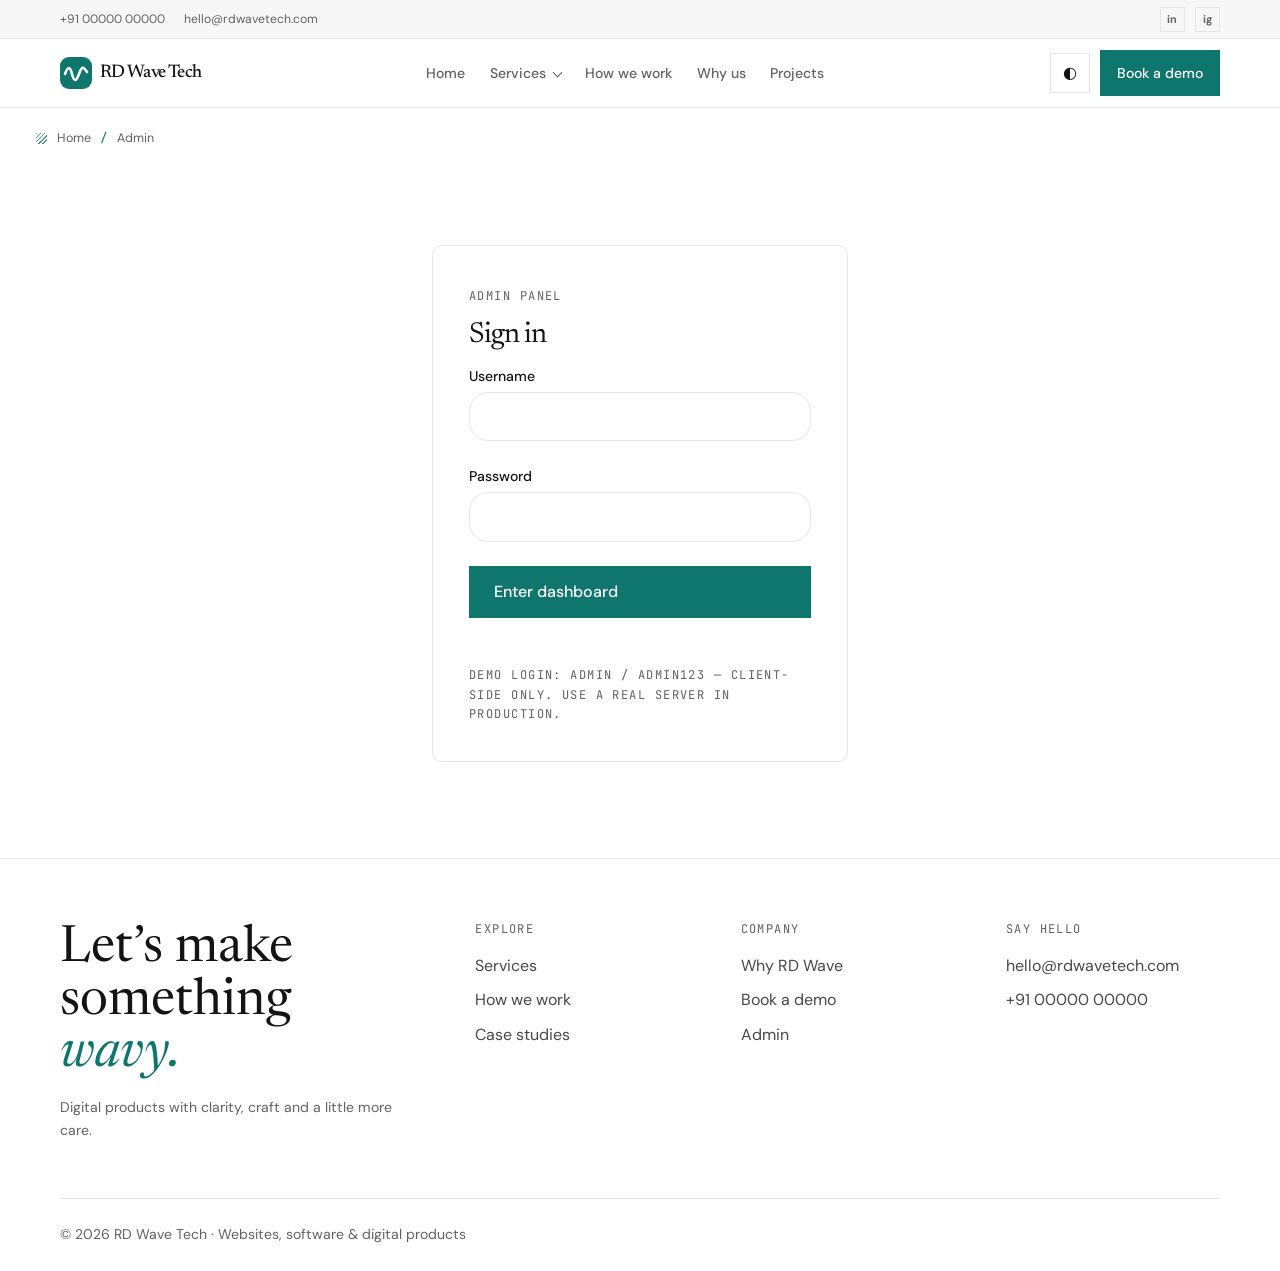
==== admin.html @ 65fa7e0a "First Pushing all my code to GITHUB" ====
<!DOCTYPE html>
<html lang="en">
<head>
<meta charset="utf-8"><meta name="viewport" content="width=device-width, initial-scale=1, viewport-fit=cover">
<meta name="description" content="RD Wave Tech administration demo.">
<title>Admin — RD Wave Tech</title>
<link rel="preconnect" href="https://fonts.googleapis.com"><link rel="preconnect" href="https://fonts.gstatic.com" crossorigin>
<link href="https://fonts.googleapis.com/css2?family=Newsreader:ital,opsz,wght@0,6..72,400;0,6..72,500;1,6..72,400;1,6..72,500&family=DM+Sans:wght@400;500;700&family=JetBrains+Mono:wght@400;500&family=Caveat:wght@500;700&display=swap" rel="stylesheet">
<link rel="stylesheet" href="site.css"><script src="theme.js"></script><script src="app.js" defer></script>
</head>
<body data-page="admin"><main id="main"></main></body>
</html>
---- site.css ----
@charset "UTF-8";
:root{
 --bg:#fff;--bg-2:#f7f7f7;--surface:#fff;--ink:#141414;--muted:#626262;--line:#e5e5e5;--shadow-c:#00000016;--glow:#0f766e30;
 --brand:#0f766e;--brand-strong:#0b5f59;--on-brand:#fff;--kraft:#d4e8e5;--manilla:#f5f5f5;--olive:#0f766e;--sky:#14877f;--fig:#29988f;
 --dark:#000;--on-dark:#fff;--on-light:#141414;--muted-dark:#aaa;--line-dark:#333;
 --menu-bg:#fff;--menu-ink:#171717;--menu-muted:#666;--menu-line:#dedede;--menu-hover:#f2f2f2;--faq-bg:#fff;
 --f-head:'Newsreader',serif;--f-body:'DM Sans',sans-serif;--f-mono:'JetBrains Mono',monospace;--f-hand:'Caveat',cursive;
 --fs-xs:.75rem;--fs-sm:.88rem;--fs-md:1rem;--fs-lg:1.15rem;--fs-xl:clamp(1.35rem,2.5vw,1.8rem);--fs-2xl:clamp(1.9rem,4vw,3.2rem);--fs-hero:clamp(2.45rem,5.5vw,4.65rem);--fs-num:clamp(2.4rem,5vw,4.2rem);
 --fw-reg:400;--fw-med:500;--fw-bold:700;--lh-tight:1.02;--lh-snug:1.12;--lh-body:1.65;--ls-tight:-.035em;--ls-wide:.12em;
 --s1:.25rem;--s2:.5rem;--s3:.75rem;--s4:1rem;--s5:1.5rem;--s6:2.25rem;--s7:3.5rem;--s8:6rem;--s9:9rem;
 --r-sm:.7rem;--r-md:1.2rem;--r-lg:2rem;--r-xl:2.75rem;--r-pill:999px;--bw:1px;--bw-thick:2px;
 --wrap:76rem;--nav-h:4.5rem;--drawer-w:min(86vw,22rem);--col-main:minmax(0,1.7fr);--col-side:minmax(0,1fr);--col-aside:16rem;
 --shadow:0 1.8rem 3.5rem -1.4rem var(--shadow-c);--blur:1rem;
 --ease:cubic-bezier(.16,1,.3,1);--ease-io:cubic-bezier(.76,0,.24,1);
 --t-fast:200ms;--t-med:500ms;--t-slow:1000ms;--t-page-ms:800;--t-page:calc(var(--t-page-ms)*1ms);--stagger:70ms;--dist:2.2rem;
 --z-nav:50;--z-scrim:60;--z-drawer:70;--z-modal:80;--z-veil:100;--z-bg:-1}
:root[data-theme="dark"]{--bg:#000;--bg-2:#0d0d0d;--surface:#111;--ink:#f6f6f6;--muted:#aaa;--line:#303030;--shadow-c:#000000a0;--glow:#0f766e40;--manilla:#111;--dark:#000;--on-dark:#f6f6f6;--on-light:#f6f6f6;--muted-dark:#aaa;--line-dark:#333;--menu-bg:#191919;--menu-ink:#f6f6f6;--menu-muted:#aaa;--menu-line:#393939;--menu-hover:#2b2b2b;--faq-bg:#242424}
*{box-sizing:border-box;margin:0;padding:0}
html{scroll-behavior:smooth;scroll-padding-top:var(--nav-h)}
:root{padding-top:env(safe-area-inset-top,0px);padding-bottom:env(safe-area-inset-bottom,0px)}
body{background:var(--bg);color:var(--ink);font:var(--fw-reg) var(--fs-md)/var(--lh-body) var(--f-body);overflow-x:hidden;transition:background var(--t-med),color var(--t-med)}
a{color:inherit;text-decoration:none}button,input,select,textarea{font:inherit;color:inherit}
h1,h2,h3,h4{font-family:var(--f-head);font-weight:var(--fw-reg);line-height:var(--lh-snug);letter-spacing:var(--ls-tight)}
em{font-style:italic;color:var(--brand)}
.mono{font-family:var(--f-mono);font-size:var(--fs-xs);letter-spacing:var(--ls-wide);text-transform:uppercase;color:var(--muted)}
.hand{font-family:var(--f-hand);font-size:var(--fs-lg);color:var(--brand);font-weight:var(--fw-bold)}
.wrap{max-width:var(--wrap);margin:0 auto;padding:0 var(--s5)}
.sec{padding:clamp(2.75rem,4.2vw,3.75rem) 0}
.bgfx{position:fixed;inset:0;z-index:var(--z-bg);background:none;pointer-events:none}
/* nav */
nav{position:fixed;top:0;left:0;right:0;z-index:var(--z-nav);padding-top:env(safe-area-inset-top,0px);background:var(--bg);border-bottom:var(--bw) solid var(--line)}
nav .wrap{height:var(--nav-h);display:flex;align-items:center;gap:var(--s4)}
.logo{display:flex;align-items:center;gap:var(--s2);font-family:var(--f-head);font-size:var(--fs-lg);letter-spacing:var(--ls-tight);font-weight:var(--fw-med)}
.logo svg{width:2rem;height:2rem;transition:transform var(--t-slow) var(--ease)}.logo:hover svg{transform:rotate(180deg)}
.links{display:flex;gap:var(--s1);margin:0 auto}
.links a{padding:var(--s2) var(--s3);border-radius:var(--r-pill);font-size:var(--fs-sm);font-weight:var(--fw-med);color:var(--muted);transition:all var(--t-fast)}
.links a:hover,.links a.on{color:var(--ink);background:transparent;font-weight:var(--fw-bold)}
.nav-services{position:relative}
.nav-services>button{display:flex;align-items:center;gap:.45rem;padding:var(--s2) var(--s3);border:0;border-radius:var(--r-pill);background:transparent;color:var(--muted);font-size:var(--fs-sm);font-weight:var(--fw-med);cursor:pointer;transition:all var(--t-fast)}
.nav-services>button:hover,.nav-services>button[aria-expanded="true"],.nav-services>button.on{color:var(--ink);background:transparent;font-weight:var(--fw-bold)}
.nav-chevron{width:.42rem;height:.42rem;border-right:1px solid currentColor;border-bottom:1px solid currentColor;transform:rotate(45deg) translateY(-.1rem);transition:transform var(--t-fast)}
.nav-services>button[aria-expanded="true"] .nav-chevron{transform:rotate(225deg) translate(-.1rem,-.1rem)}
#services-menu{position:absolute;top:calc(var(--nav-h) + env(safe-area-inset-top,0px) + .55rem);right:max(calc((100vw - var(--wrap))/2),1rem);width:min(58rem,calc(100vw - 2rem));padding:var(--s5);display:grid;grid-template-columns:minmax(12rem,.82fr) minmax(0,2fr);gap:var(--s5);border:1px solid var(--menu-line);border-radius:1rem;background:var(--menu-bg);color:var(--menu-ink);box-shadow:0 1.8rem 4rem #0002;opacity:0;visibility:hidden;transform:translateY(.6rem);transition:opacity var(--t-fast),transform var(--t-fast),visibility var(--t-fast)}
#services-menu.open{opacity:1;visibility:visible;transform:none}
.service-menu-groups{display:grid;align-content:start;gap:.2rem;padding-right:var(--s4);border-right:1px solid var(--menu-line)}
.service-menu-groups button{display:flex;justify-content:space-between;align-items:center;gap:var(--s2);padding:.68rem .75rem;border:0;border-radius:.45rem;background:transparent;color:var(--menu-muted);text-align:left;font-size:var(--fs-sm);cursor:pointer;transition:color var(--t-fast),font-weight var(--t-fast)}
.service-menu-groups button:hover,.service-menu-groups button.active{background:transparent;color:var(--menu-ink);font-weight:var(--fw-bold)}
.service-menu-groups button span:last-child{color:var(--brand)}
.service-menu-detail{display:flex;flex-direction:column;min-width:0}
.service-menu-heading{display:flex;justify-content:space-between;align-items:start;gap:var(--s4);padding:0 0 var(--s4);border-bottom:1px solid var(--menu-line)}
.service-menu-heading span{display:block;color:var(--menu-muted);font-family:var(--f-mono);font-size:.68rem;letter-spacing:.1em;text-transform:uppercase}
.service-menu-heading h3{margin-top:.25rem;color:var(--menu-ink);font-size:var(--fs-xl)}
.service-menu-heading p{max-width:22rem;color:var(--menu-muted);font-size:var(--fs-sm)}
.service-menu-items{display:grid;grid-template-columns:repeat(2,minmax(0,1fr));gap:.15rem var(--s4);padding:var(--s3) 0}
.service-menu-items a{padding:.52rem .75rem;border-radius:0;color:var(--menu-ink);font-size:var(--fs-sm);line-height:1.35;transition:color var(--t-fast),font-weight var(--t-fast)}
.service-menu-items a:nth-child(odd){border-right:1px solid var(--menu-line)}
.service-menu-items a:hover,.service-menu-items a.active{background:transparent;color:var(--brand);font-weight:var(--fw-bold)}
.service-menu-footer{display:flex;justify-content:space-between;align-items:center;gap:var(--s4);margin-top:auto;padding-top:var(--s3);border-top:1px solid var(--menu-line)}
.service-menu-footer a{color:var(--menu-ink);font-size:var(--fs-sm);text-decoration:underline;text-underline-offset:.2rem}
.service-menu-footer span{color:var(--menu-muted);font-size:var(--fs-xs)}
.acts{display:flex;gap:var(--s2);align-items:center}
.ib{width:2.6rem;height:2.6rem;border-radius:50%;border:var(--bw) solid var(--line);background:var(--surface);cursor:pointer;display:grid;place-items:center;transition:transform var(--t-med) var(--ease)}
.ib:hover{transform:rotate(20deg) scale(1.08)}.burger{display:none}
.btn{display:inline-flex;align-items:center;gap:var(--s2);padding:var(--s3) var(--s5);border-radius:var(--r-pill);border:var(--bw) solid transparent;cursor:pointer;font-weight:var(--fw-med);background:var(--brand);color:var(--on-brand);transition:transform var(--t-med) var(--ease),background var(--t-fast),box-shadow var(--t-med)}
.btn:hover{background:var(--brand-strong);transform:translateY(-.15rem);box-shadow:0 .8rem 1.6rem -.5rem var(--glow)}
.btn.dark{background:var(--ink);color:var(--bg)}.btn.dark:hover{background:var(--muted)}
.btn.ghost{background:transparent;color:var(--ink);border-color:var(--line)}.btn.ghost:hover{background:var(--bg-2)}
.btn.sm{padding:var(--s2) var(--s4);font-size:var(--fs-sm)}
/* drawer */
#scrim{position:fixed;inset:0;z-index:var(--z-scrim);background:var(--dark);opacity:0;visibility:hidden;transition:all var(--t-med)}
#scrim.open{opacity:.55;visibility:visible}
#drawer{position:fixed;top:0;bottom:0;left:0;width:var(--drawer-w);z-index:var(--z-drawer);background:var(--bg);border-right:var(--bw) solid var(--line);padding:calc(var(--s6) + env(safe-area-inset-top,0px)) var(--s5) var(--s5);transform:translateX(-102%);transition:transform var(--t-slow) var(--ease);display:flex;flex-direction:column;gap:var(--s2);overflow-y:auto}
#drawer.open{transform:none}
#drawer a.dl{font-family:var(--f-head);font-size:var(--fs-xl);padding:var(--s2) 0;border-bottom:var(--bw) solid var(--line);opacity:0;transform:translateX(-1.5rem);transition:all var(--t-slow) var(--ease);transition-delay:calc(var(--i)*60ms)}
#drawer.open a.dl{opacity:1;transform:none}#drawer a.dl.on{color:var(--brand);font-weight:var(--fw-bold)}
/* veil transition */
.veil{position:fixed;inset:0;z-index:var(--z-veil);pointer-events:none;clip-path:circle(0 at var(--cx,50%) var(--cy,50%));transition:clip-path var(--t-page) var(--ease-io),transform var(--t-page) var(--ease-io);display:grid;place-items:center}
.veil.a{background:var(--dark)}.veil.b{background:var(--brand);transition-delay:calc(var(--stagger)*2),0s;z-index:calc(var(--z-veil) + 1)}
.veil.in{clip-path:circle(150% at var(--cx,50%) var(--cy,50%))}
.veil.out{transform:translateY(-101%);clip-path:circle(150% at var(--cx,50%) var(--cy,50%))}
.veil.b.out{transition-delay:0s}.veil.a.out{transition-delay:calc(var(--stagger)*2)}
.veil.reset{transition:none}
#vt{font-family:var(--f-head);font-size:var(--fs-hero);color:var(--on-brand);letter-spacing:var(--ls-tight);opacity:0;transform:translateY(1.5rem);transition:all var(--t-med) var(--ease)}
.veil.b.in #vt{opacity:1;transform:none;transition-delay:var(--t-med)}
/* reveal */
.rv{opacity:0;transform:translateY(var(--dist)) scale(.98);filter:blur(.5rem);transition:opacity var(--t-slow) var(--ease),transform var(--t-slow) var(--ease),filter var(--t-slow) var(--ease);transition-delay:calc(var(--i,0)*var(--stagger))}
.rv.in{opacity:1;transform:none;filter:none}
.w{display:inline-block;overflow:hidden;vertical-align:top;padding-bottom:.12em;margin-bottom:-.12em}
.w span{display:inline-block;transform:translateY(115%);transition:transform var(--t-slow) var(--ease);transition-delay:calc(var(--i)*var(--stagger))}
.go .w span{transform:none}
/* generic */
.head{margin-bottom:var(--s5);max-width:50rem}.head h2{font-size:var(--fs-2xl);line-height:var(--lh-tight);margin:var(--s3) 0}.head p{color:var(--muted);font-size:var(--fs-md)}
.tag{display:inline-flex;gap:var(--s2);align-items:center;padding:var(--s1) var(--s3);border-radius:var(--r-pill);border:var(--bw) solid var(--line);background:var(--surface);font-family:var(--f-mono);font-size:var(--fs-xs);letter-spacing:var(--ls-wide);text-transform:uppercase}
.tag::before{content:"";width:.5rem;height:.5rem;border-radius:50%;background:var(--brand)}
.split{display:grid;grid-template-columns:var(--col-main) var(--col-side);gap:var(--s7);align-items:start}
.side{position:sticky;top:calc(var(--nav-h) + var(--s5))}.stack{display:grid;gap:var(--s5)}
.card{background:var(--surface);border:var(--bw) solid var(--line);border-radius:var(--r-lg);padding:var(--s6);transition:transform var(--t-med) var(--ease),box-shadow var(--t-med),border-color var(--t-med)}
.card:hover{transform:translateY(-.3rem);box-shadow:var(--shadow);border-color:var(--brand)}
.card h3{font-size:var(--fs-xl);margin:var(--s3) 0}.card p{color:var(--muted)}
.t1,.t3,.t4,.t6{color:var(--on-brand)}.t2,.t5{color:var(--on-light)}
.t1{background:var(--brand)}.t2{background:var(--kraft)}.t3{background:var(--olive)}.t4{background:var(--sky)}.t5{background:var(--manilla)}.t6{background:var(--fig)}
.card[class*=" t"] p,.card[class*=" t"] .mono{color:inherit;opacity:.85}.card[class*=" t"]{border-color:transparent}
.num{font-family:var(--f-head);font-size:var(--fs-num);line-height:var(--lh-tight);font-style:italic}
.list{list-style:none;display:grid;gap:var(--s2);margin-top:var(--s4)}.list li::before{content:"✺ ";color:var(--brand)}.t1 .list li::before,.t3 .list li::before,.t4 .list li::before,.t6 .list li::before{color:inherit}
.tall{min-height:20rem;display:flex;flex-direction:column;justify-content:space-between}
.bento{display:grid;grid-template-columns:repeat(6,1fr);gap:var(--s4)}.b2{grid-column:span 2}.b3{grid-column:span 3}.b4{grid-column:span 4}
.chips{display:flex;flex-wrap:wrap;gap:var(--s2)}.chips span{padding:var(--s2) var(--s4);border-radius:var(--r-pill);border:var(--bw) solid var(--line);background:var(--surface);font-size:var(--fs-sm);transition:all var(--t-fast)}.chips span:hover{background:var(--brand);color:var(--on-brand);transform:translateY(-.15rem)}
.cta-row{display:flex;gap:var(--s3);flex-wrap:wrap;margin-top:var(--s5)}
/* hero */
.hero{display:grid;grid-template-columns:var(--col-main) var(--col-side);gap:var(--s6);align-items:center;min-height:calc(100vh - var(--nav-h) - var(--s7));padding:var(--s7) 0}
.hero h1{font-size:var(--fs-hero);line-height:var(--lh-tight);margin:var(--s5) 0}
.hero .lead{font-size:var(--fs-lg);color:var(--muted);max-width:36rem}
.hero-banner{position:relative;display:grid;place-items:center;min-height:min(48rem,100svh);overflow:hidden;padding:calc(var(--nav-h) + 3.5rem) var(--s5) 4.5rem;background:var(--hero-bg);color:var(--hero-ink)}
.hero-copy{position:relative;z-index:2;max-width:51rem;text-align:center}
.hero-banner .tag{background:transparent;border-color:var(--hero-line);color:var(--hero-muted)}
.hero-banner .tag::before{background:var(--brand)}
.hero-banner h1{font-size:var(--fs-hero);line-height:1.04;margin:var(--s5) auto;max-width:52rem}
.hero-banner h1 em{color:var(--brand)}
.hero-banner p{max-width:38rem;margin:0 auto;color:var(--hero-muted);font-size:var(--fs-lg)}
.hero-banner .cta-row{justify-content:center}
.hero-banner .btn{background:var(--brand);color:var(--on-brand)}
.hero-banner .btn:hover{background:var(--brand-strong)}
.hero-banner .btn.ghost{border-color:var(--hero-line);background:transparent;color:var(--hero-ink)}
.hero-banner .btn.ghost:hover{background:#ffffff16}
.hero-proof{display:block;margin-top:var(--s5);color:var(--hero-muted);font-family:var(--f-mono);font-size:var(--fs-xs);letter-spacing:.1em;text-transform:uppercase}
.hero-decorations{position:absolute;inset:calc(var(--nav-h) + 1rem) 0 0;max-width:var(--wrap);margin:auto;pointer-events:none}
.hero-tile{position:absolute;display:grid;gap:.45rem;width:11.5rem;padding:var(--s4);border:1px solid #ffffff38;border-radius:var(--r-md);background:#ffffff0d;color:#fff;box-shadow:0 1.25rem 2.5rem #0002}
.hero-tile small{color:var(--muted);font-size:var(--fs-xs)}
.hero-tile strong{font-family:var(--f-head);font-size:var(--fs-lg);font-weight:var(--fw-reg)}
.hero-tile .tile-label{font-family:var(--f-mono);font-size:.62rem;letter-spacing:.1em;text-transform:uppercase;color:var(--brand)}
.tile-lines{display:grid;gap:.3rem;margin-top:.25rem}
.tile-lines i{height:.24rem;border-radius:var(--r-pill);background:#ffffff65}
.tile-lines i:nth-child(2){width:72%}.tile-lines i:nth-child(3){width:48%}
.hero-tile.one{top:12%;left:2%}.hero-tile.two{top:24%;right:2%}.hero-tile.three{bottom:15%;left:8%}.hero-tile.four{right:7%;bottom:12%}
.pagehero{padding:5rem 0 2.5rem}.pagehero h1{font-size:var(--fs-hero);line-height:var(--lh-tight);margin:var(--s4) 0;max-width:60rem}.pagehero p{font-size:var(--fs-md);color:var(--muted);max-width:40rem}
.orb{position:relative;aspect-ratio:1;max-width:26rem;width:100%;margin:0 auto}
.orb .core{position:absolute;inset:12%;border-radius:50%;background:radial-gradient(circle at 30% 30%,var(--kraft),var(--brand) 60%,var(--brand-strong));box-shadow:var(--shadow);animation:breathe 6s var(--ease-io) infinite alternate}
.orb .ring{position:absolute;inset:0;border-radius:50%;border:var(--bw-thick) dashed var(--brand);animation:spin 30s linear infinite}
.orb .ring.r2{inset:-8%;border-style:solid;border-color:var(--line);animation-direction:reverse;animation-duration:45s}
.fl{position:absolute;padding:var(--s2) var(--s4);border-radius:var(--r-pill);background:var(--surface);border:var(--bw) solid var(--line);box-shadow:var(--shadow);font-size:var(--fs-sm);font-weight:var(--fw-med);animation:bob 5s var(--ease-io) infinite alternate;white-space:nowrap}
.f1{top:6%;left:-8%}.f2{top:44%;right:-10%;animation-delay:-2s}.f3{bottom:6%;left:6%;animation-delay:-3.5s}
@keyframes spin{to{transform:rotate(360deg)}}@keyframes breathe{to{transform:scale(1.06)}}@keyframes bob{to{transform:translateY(-.9rem)}}
.marquee{overflow:hidden;border-block:var(--bw) solid var(--line);padding:var(--s5) 0}.marquee div{display:flex;gap:var(--s8);width:max-content;animation:mq 35s linear infinite;font-family:var(--f-head);font-size:var(--fs-xl);color:var(--muted);white-space:nowrap}.marquee span:nth-child(3n){font-style:italic;color:var(--brand)}
@keyframes mq{to{transform:translateX(-50%)}}
/* bands */
.band{background:var(--dark);color:var(--on-dark);border-radius:var(--r-xl);padding:clamp(3rem,5vw,4.25rem) clamp(2rem,4vw,3.25rem);position:relative;overflow:hidden}
.band::after{content:none}
.band .mono,.band p{color:var(--muted-dark)}.band h2{font-size:var(--fs-2xl);position:relative;z-index:1}
.clay{background:var(--brand);color:var(--on-brand);border-radius:var(--r-xl);padding:clamp(3rem,5vw,4.25rem) clamp(2rem,4vw,3.25rem)}.clay .mono,.clay p{color:inherit;opacity:.85}.clay h2{font-size:var(--fs-2xl)}
.stats{display:grid;grid-template-columns:repeat(auto-fit,minmax(11rem,1fr));gap:var(--s6);margin-top:var(--s7);position:relative;z-index:1}.stats b{display:block;font-family:var(--f-head);font-weight:var(--fw-reg);font-size:var(--fs-num);line-height:var(--lh-tight);color:var(--kraft)}
/* timeline */
.tl{position:relative;display:grid;gap:var(--s6);padding-left:var(--s7)}.tl::before{content:"";position:absolute;left:1rem;top:0;bottom:0;width:var(--bw-thick);background:linear-gradient(var(--brand),var(--line))}
.tl .st{position:relative}.tl .st::before{content:"";position:absolute;left:calc(-1*var(--s7) + .5rem);top:.6rem;width:1.1rem;height:1.1rem;border-radius:50%;background:var(--bg);border:var(--bw-thick) solid var(--brand)}
.tl .st h3{font-size:var(--fs-xl);margin:var(--s2) 0}.tl .st p{color:var(--muted);max-width:36rem}
.steps4{display:grid;grid-template-columns:repeat(auto-fit,minmax(14rem,1fr));gap:var(--s4)}
/* table, faq */
.tblw{overflow-x:auto;border:var(--bw) solid var(--line);border-radius:var(--r-lg);background:var(--surface)}
table{width:100%;border-collapse:collapse;font-size:var(--fs-sm)}th,td{text-align:left;padding:var(--s4);border-bottom:var(--bw) solid var(--line);white-space:nowrap}tr:last-child td{border:0}th{font-family:var(--f-mono);font-size:var(--fs-xs);letter-spacing:var(--ls-wide);text-transform:uppercase;color:var(--muted)}td.y{color:var(--olive);font-weight:var(--fw-bold)}td.n{color:var(--muted)}
details{border-bottom:var(--bw) solid var(--line);padding:var(--s4) 0}summary{cursor:pointer;list-style:none;font-family:var(--f-head);font-size:var(--fs-xl);display:flex;justify-content:space-between;gap:var(--s4)}summary::-webkit-details-marker{display:none}summary::after{content:"+";color:var(--brand);transition:transform var(--t-med) var(--ease)}details[open] summary::after{transform:rotate(135deg)}details p{color:var(--muted);margin-top:var(--s3);max-width:44rem}
.faq-section{background:var(--faq-bg)}
.faq-wrap{max-width:55rem;margin:0 auto}
.faq-title{margin:0 0 var(--s6);text-align:center;font-size:var(--fs-2xl)}
.faq-list details{padding:var(--s5) 0}
.faq-list summary{align-items:center;font-size:var(--fs-lg);font-weight:var(--fw-med)}
.faq-list details p{max-width:48rem;font-size:var(--fs-md);line-height:1.7}
.faq-list summary::after{content:"+";flex:none;font-family:var(--f-body);font-size:var(--fs-lg);font-weight:var(--fw-reg)}
.faq-list details[open] summary::after{content:"−";transform:none}
.cta{background:var(--bg-2);color:var(--ink);border:1px solid var(--line);border-radius:var(--r-xl);padding:clamp(3rem,5vw,4.25rem) clamp(2rem,4vw,3.25rem);text-align:center}.cta h2{font-size:var(--fs-2xl);max-width:46rem;margin:var(--s3) auto}.cta p{max-width:34rem;margin:0 auto}.cta .cta-row{justify-content:center}
/* testimonials */
.tsl{position:relative;min-height:18rem;overflow:hidden}.tq{position:absolute;inset:0;opacity:0;transform:translateX(3rem);transition:all var(--t-slow) var(--ease);pointer-events:none}.tq.on{opacity:1;transform:none;pointer-events:auto}
.tq blockquote{font-family:var(--f-head);font-size:var(--fs-2xl);line-height:var(--lh-snug);letter-spacing:var(--ls-tight);max-width:52rem}.tq blockquote::before{content:"“";display:block;font-size:var(--fs-hero);color:var(--brand);line-height:.6}
.who{display:flex;gap:var(--s3);align-items:center;margin-top:var(--s5)}.av{width:3rem;height:3rem;border-radius:50%;display:grid;place-items:center;font-family:var(--f-head);font-size:var(--fs-lg)}
.dots{display:flex;gap:var(--s2);margin-top:var(--s5)}.dots button{width:.7rem;height:.7rem;border-radius:var(--r-pill);border:0;background:var(--line);cursor:pointer;transition:all var(--t-med) var(--ease)}.dots button.on{width:2.4rem;background:var(--brand)}
.tgrid{columns:3 17rem;column-gap:var(--s4)}.tgrid .card{break-inside:avoid;margin-bottom:var(--s4)}.tgrid q{font-family:var(--f-head);font-size:var(--fs-lg);line-height:var(--lh-snug);quotes:none}
/* dashboard metrics */
.price{font-family:var(--f-head);font-size:var(--fs-2xl);line-height:var(--lh-tight);letter-spacing:var(--ls-tight)}
/* cases */
.cs{display:grid;grid-template-columns:var(--col-aside) minmax(0,1fr);gap:var(--s6);align-items:start}
.cs aside{position:sticky;top:calc(var(--nav-h) + var(--s5));display:grid;gap:var(--s2)}
.cs aside button{display:flex;justify-content:space-between;text-align:left;padding:var(--s3) var(--s4);border-radius:var(--r-md);border:var(--bw) solid var(--line);background:var(--surface);cursor:pointer;transition:all var(--t-fast)}
.cs aside button:hover{border-color:var(--brand)}.cs aside button.on{background:var(--ink);color:var(--bg);border-color:var(--ink)}
.clist{display:grid;gap:var(--s4)}
.case{display:grid;grid-template-columns:minmax(0,1fr) minmax(0,1.2fr);gap:var(--s5);padding:var(--s4);cursor:pointer;align-items:center}
.case h3{font-size:var(--fs-xl);margin:var(--s2) 0}.case .go{color:var(--brand);font-weight:var(--fw-med)}
.vis{aspect-ratio:16/10;border-radius:var(--r-md);position:relative;overflow:hidden;display:grid;place-items:center}
.vis i{position:absolute;left:10%;height:.55rem;border-radius:var(--r-pill);background:var(--surface);opacity:.75}.vis i:nth-child(1){top:12%;width:20%}.vis i:nth-child(2){top:22%;width:45%;opacity:.45}.vis i:nth-child(3){bottom:14%;width:60%;opacity:.35}
.vis b{font-family:var(--f-head);font-style:italic;font-weight:var(--fw-reg);font-size:var(--fs-hero);line-height:1;opacity:.9;transition:transform var(--t-slow) var(--ease)}.case:hover .vis b,.card:hover .vis b{transform:scale(1.15) rotate(-4deg)}
.vis.big{aspect-ratio:21/9}
.back{display:inline-flex;gap:var(--s2);margin-bottom:var(--s5);color:var(--muted)}.back:hover{color:var(--brand)}
.facts{display:grid;gap:var(--s4)}.facts div{border-bottom:var(--bw) solid var(--line);padding-bottom:var(--s3)}.facts b{display:block;font-family:var(--f-head);font-weight:var(--fw-reg);font-size:var(--fs-lg)}
.service-catalogue{display:grid;gap:var(--s7)}
.service-family{padding:var(--s7);border:1px solid var(--line);border-radius:var(--r-xl);background:var(--surface)}
.service-family-head{display:grid;grid-template-columns:minmax(0,1fr) minmax(15rem,.7fr);gap:var(--s5);align-items:end;margin-bottom:var(--s5)}
.service-family-head h2{margin:var(--s2) 0;font-size:var(--fs-2xl)}
.service-family-head p{max-width:34rem;color:var(--muted)}
.service-items{display:grid;grid-template-columns:repeat(3,minmax(0,1fr));gap:var(--s3)}
.service-item{display:flex;flex-direction:column;align-items:flex-start;min-height:14rem;padding:var(--s5);border:1px solid var(--line);border-radius:var(--r-md);background:var(--bg);transition:transform var(--t-med) var(--ease),border-color var(--t-fast),box-shadow var(--t-med)}
.service-item:hover{transform:translateY(-.2rem);border-color:var(--brand);box-shadow:var(--shadow)}
.service-item .mono{font-size:.65rem}
.service-item h3{margin:var(--s3) 0;font-size:var(--fs-lg)}
.service-item p{color:var(--muted);font-size:var(--fs-sm)}
.service-item a{margin-top:auto;padding-top:var(--s4);color:var(--brand-strong);font-size:var(--fs-sm);font-weight:var(--fw-med)}
.service-item a:hover{text-decoration:underline;text-underline-offset:.2rem}
.service-detail-grid{display:grid;grid-template-columns:minmax(0,1.5fr) minmax(15rem,.8fr);gap:var(--s5);align-items:start}
.service-detail-content{display:grid;gap:var(--s4)}
.service-detail-content .card p{max-width:50rem}
.service-detail-list{display:grid;gap:var(--s3);margin-top:var(--s4);list-style:none}
.service-detail-list li{padding-left:1.5rem;position:relative;color:var(--muted)}
.service-detail-list li::before{content:"✺";position:absolute;left:0;color:var(--brand)}
.drawer-services{display:grid;gap:var(--s2);padding:var(--s3) 0;border-bottom:1px solid var(--line)}
.drawer-services>summary{font-family:var(--f-mono);font-size:var(--fs-xs);letter-spacing:var(--ls-wide);text-transform:uppercase;color:var(--muted)}
.drawer-service-group{border-top:1px solid var(--line);padding-top:var(--s2)}
.drawer-service-group summary{font-family:var(--f-body);font-size:var(--fs-sm);font-weight:var(--fw-med)}
.drawer-service-links{display:grid;gap:.1rem;padding:.3rem 0 .4rem var(--s3)}
.drawer-service-links a{padding:.35rem 0;color:var(--muted);font-size:var(--fs-sm)}
.drawer-service-links a:hover{color:var(--ink);font-weight:var(--fw-bold)}
/* forms/admin */
label{display:grid;gap:var(--s1);font-size:var(--fs-sm);font-weight:var(--fw-med)}
input,select,textarea{padding:var(--s3) var(--s4);border-radius:var(--r-md);border:var(--bw) solid var(--line);background:var(--bg);outline:0;transition:all var(--t-fast)}input:focus,select:focus,textarea:focus{border-color:var(--brand);box-shadow:0 0 0 .25rem var(--glow)}
.fg{display:grid;grid-template-columns:1fr 1fr;gap:var(--s4)}.fg .full{grid-column:1/-1}.ok{display:none;padding:var(--s4);border-radius:var(--r-md);background:var(--olive);color:var(--on-brand);margin-top:var(--s4)}
.kpis{display:grid;grid-template-columns:repeat(auto-fit,minmax(10rem,1fr));gap:var(--s4);margin-bottom:var(--s5)}
/* popup + footer */
#pop{position:fixed;inset:0;z-index:var(--z-modal);display:grid;place-items:center;padding:var(--s5);background:color-mix(in srgb,var(--dark) 60%,transparent);backdrop-filter:blur(var(--blur));opacity:0;visibility:hidden;transition:all var(--t-med)}#pop.show{opacity:1;visibility:visible}
#pop .card{max-width:32rem;text-align:center;position:relative;transform:translateY(3rem) scale(.9);transition:transform var(--t-slow) var(--ease)}#pop.show .card{transform:none}#pop .card:hover{transform:none}
#pop h3{font-size:var(--fs-2xl);line-height:var(--lh-tight)}.x{position:absolute;top:var(--s4);right:var(--s4)}
footer{background:#000;color:var(--on-dark);margin-top:4rem;padding:4.5rem 0 2rem}footer .grid{display:grid;grid-template-columns:2fr 1fr 1fr 1fr;gap:var(--s6)}footer h4{font-family:var(--f-mono);font-size:var(--fs-xs);letter-spacing:var(--ls-wide);text-transform:uppercase;color:var(--muted-dark);margin-bottom:var(--s3)}footer a{display:block;color:var(--on-dark);padding:var(--s1) 0;opacity:.85}footer a:hover{color:var(--brand);opacity:1}footer .big{font-family:var(--f-head);font-size:var(--fs-2xl);line-height:var(--lh-tight);max-width:20rem}.copy{margin-top:var(--s7);padding-top:var(--s5);border-top:var(--bw) solid var(--line-dark);color:var(--muted-dark);font-size:var(--fs-sm)}
@media(max-width:900px){
 .links,nav .btn.nv{display:none}#services-menu{display:none}.burger{display:grid}nav .acts{margin-left:auto}
 .split,.hero,.cs,.case{grid-template-columns:1fr}.side,.cs aside{position:static}
 .cs aside{display:flex;overflow-x:auto;padding-bottom:var(--s2)}.cs aside button{white-space:nowrap;gap:var(--s3)}
 .b2,.b3,.b4{grid-column:span 6}.fg{grid-template-columns:1fr}.hero{min-height:0}.orb{max-width:18rem;margin:var(--s6) auto}.f1{left:0}.f2{right:0}
 footer .grid{grid-template-columns:repeat(2,minmax(0,1fr))}footer .grid>div{min-width:0}footer a{overflow-wrap:anywhere}.sec{padding:3rem 0}.band,.clay,.cta{padding:2.75rem var(--s5);border-radius:var(--r-lg)}.tsl{min-height:18rem}
 .service-family{padding:var(--s5)}.service-family-head{grid-template-columns:1fr;gap:var(--s2)}.service-items{grid-template-columns:repeat(2,minmax(0,1fr))}.service-detail-grid{grid-template-columns:1fr}}
@media(max-width:700px){.hero-banner{min-height:42rem;padding:calc(var(--nav-h) + 3rem) var(--s5) 3rem}.hero-decorations{inset:calc(var(--nav-h) + 1rem) var(--s3) 1rem}.hero-tile{width:8rem;padding:.65rem;gap:.25rem}.hero-tile.one{top:1%;left:0}.hero-tile.two{top:1%;right:0}.hero-tile.three,.hero-tile.four{display:none}.hero-tile strong{font-size:var(--fs-sm)}.hero-tile small{font-size:.65rem}.hero-tile .tile-lines{display:none}.hero-copy{padding:5rem 0}.hero-banner p{font-size:var(--fs-md)}}
@media(max-width:560px){.service-items{grid-template-columns:1fr}.service-item{min-height:0}.service-family{border-radius:var(--r-lg)}.hero-copy{padding:5rem 0}}
@media(prefers-reduced-motion:reduce){*{animation:none!important;transition-duration:1ms!important}}

/* Shared multi-page shell and theme-aware visual system */
:root{
 --brand:#0f766e;--brand-strong:#0b5f59;--on-brand:#fff;--kraft:#d4e8e5;--olive:#0f766e;
 --wrap:88rem;--nav-h:4.25rem;--t-fast:160ms;--t-med:280ms;--t-slow:460ms;--stagger:38ms;--dist:1rem;
 --hero-bg:#fff;--hero-ink:#141414;--hero-muted:#626262;--hero-card:#ffffff;--hero-line:#0f766e55;--hero-pattern:transparent;
}
:root[data-theme="dark"]{
 --brand:#0f766e;--brand-strong:#0b5f59;--on-brand:#fff;--kraft:#173d39;--olive:#3eb1a6;
 --hero-bg:#000;--hero-ink:#f6f6f6;--hero-muted:#aaa;--hero-card:#111;--hero-line:#0f766e77;--hero-pattern:transparent;
}
html{scroll-behavior:smooth;scroll-padding-top:calc(var(--nav-h) + 4rem)}
body{min-width:320px}
body.popup-open{overflow:hidden}
.wrap{max-width:var(--wrap);padding-inline:clamp(1.25rem,3vw,2.25rem)}
.site-header{position:sticky;top:0;z-index:var(--z-nav);background:var(--bg);border-bottom:1px solid var(--line);transition:background var(--t-med),border-color var(--t-med)}
.topbar{background:var(--bg-2);border-bottom:1px solid var(--line);font-size:.76rem;line-height:1.2}
.topbar .wrap,nav .wrap,footer .wrap{max-width:none;padding-inline:60px}
.topbar-inner,.topbar-contact,.topbar-actions,.social-links{display:flex;align-items:center}
.topbar-inner{min-height:2.4rem;justify-content:space-between;gap:1rem}
.topbar-contact,.topbar-actions{gap:1.2rem}
.topbar-contact a,.topbar-book{color:var(--muted);transition:color var(--t-fast)}
.topbar-contact a:hover,.topbar-book:hover{color:var(--brand)}
.topbar-book{display:none;align-items:center;gap:.45rem;padding:.45rem .7rem;border:1px solid var(--ink);border-radius:0;color:var(--ink);font-weight:var(--fw-bold);white-space:nowrap;transition:background var(--t-fast),color var(--t-fast)}
.topbar-book:hover{background:var(--ink);color:var(--bg)}
.drawer-head{display:flex;align-items:center;justify-content:space-between;margin-bottom:var(--s4)}
.drawer-head .logo{margin:0}
.drawer-head .ib{flex:none}
.social-links{gap:.65rem}
.social-links a{display:grid;place-items:center;width:1.55rem;height:1.55rem;border:1px solid var(--line);color:var(--muted);font-size:.68rem;font-weight:var(--fw-bold);transition:border-color var(--t-fast),color var(--t-fast)}
.social-links a:hover{border-color:var(--brand);color:var(--brand)}
nav{position:relative;top:auto;left:auto;right:auto;z-index:auto;padding:0;background:var(--bg);border:0}
nav .wrap{height:var(--nav-h);gap:clamp(1rem,3vw,2.5rem)}
.links{gap:.15rem}
.links a,.nav-services>button{padding:.65rem .7rem;border-radius:0}
.nav-services>button{height:100%}
.acts{gap:.65rem}
.ib{border-radius:0;width:2.5rem;height:2.5rem}
.btn{border-radius:0}
.btn.nv{min-height:2.65rem;padding:.65rem 1rem}
#services-menu{top:calc(100% + .5rem);right:60px;width:min(58rem,calc(100vw - 120px));border-radius:0}
.service-menu-groups button,.service-menu-items a{border-radius:0}
.service-menu-heading{display:block;padding:0 0 var(--s3)}
.service-menu-heading>div>span,.service-menu-heading p{display:none}
.service-menu-heading h3{margin:0;color:var(--brand);font-family:var(--f-mono);font-size:.75rem;letter-spacing:var(--ls-wide);text-transform:uppercase}
#scrim{z-index:var(--z-scrim)}
#drawer{top:0}
.veil{display:none}
.rv{transform:translateY(14px);filter:blur(2px);transition-duration:460ms;transition-delay:min(calc(var(--i,0)*var(--stagger)),280ms)}
.rv.in{transform:none;filter:none}
.w span{transition-duration:460ms;transition-delay:min(calc(var(--i,0)*var(--stagger)),280ms)}
.page-enter{animation:page-enter 420ms var(--ease) both}
@keyframes page-enter{from{opacity:0;transform:translateY(10px)}to{opacity:1;transform:none}}
.breadcrumbs{display:flex;align-items:center;gap:.6rem;padding-top:1.25rem;color:var(--muted);font-size:.78rem}
.breadcrumbs::before{content:"";width:.7rem;height:.7rem;flex:none;background:repeating-linear-gradient(135deg,var(--brand) 0 1px,transparent 1px 3px);opacity:.75}
.breadcrumbs a{transition:color var(--t-fast)}
.breadcrumbs a:hover{color:var(--brand)}
.breadcrumbs .crumb-current{color:var(--ink);font-weight:var(--fw-med)}
.breadcrumbs .crumb-separator{color:var(--brand);font-family:var(--f-mono)}
.pagehero{padding:3.4rem 0 2rem}
.pagehero h1{max-width:52rem}
.pagehero p{max-width:42rem}
.sec{padding:clamp(2.6rem,4vw,3.8rem) 0}
.service-catalogue{gap:2.5rem}
.service-family{border-radius:.7rem;padding:clamp(1.5rem,3vw,2.5rem)}
.service-item,.card{border-radius:.6rem}
.service-item{min-height:12.5rem;padding:1.3rem}
.pattern-grid{position:relative;isolation:isolate}
.pattern-grid::after{content:"";position:absolute;inset:0;z-index:-1;pointer-events:none;background-image:linear-gradient(var(--line) 1px,transparent 1px),linear-gradient(90deg,var(--line) 1px,transparent 1px);background-size:28px 28px;opacity:.22;mask-image:linear-gradient(120deg,transparent 5%,#000 100%)}
.pattern-diagonal{position:relative;isolation:isolate}
.pattern-diagonal::after{content:"";position:absolute;inset:0;z-index:-1;pointer-events:none;background:repeating-linear-gradient(135deg,transparent 0 18px,var(--hero-pattern) 18px 20px);mask-image:linear-gradient(120deg,transparent 20%,#000)}
.hero-banner{min-height:min(48rem,calc(100svh - 6.7rem));padding:clamp(3.5rem,6vw,5.5rem) 60px;background:var(--hero-bg);color:var(--hero-ink);transition:background var(--t-med),color var(--t-med)}
.hero-banner::before{content:"";position:absolute;inset:0;pointer-events:none;background-image:linear-gradient(var(--hero-pattern) 1px,transparent 1px),linear-gradient(90deg,var(--hero-pattern) 1px,transparent 1px);background-size:32px 32px;mask-image:linear-gradient(130deg,#000 0%,transparent 76%)}
.hero-layout{position:relative;z-index:1;display:grid;grid-template-columns:minmax(0,1.08fr) minmax(22rem,.92fr);align-items:center;gap:clamp(2.5rem,6vw,6rem);width:min(100%,var(--wrap));margin:auto}
.hero-copy{text-align:left;max-width:42rem}
.hero-copy h1{margin:1.25rem 0}
.hero-copy h1 em{color:var(--brand)}
.hero-banner .tag{border-color:var(--hero-line);color:var(--hero-muted)}
.hero-banner .tag::before{background:var(--brand)}
.hero-banner p{margin:0;color:var(--hero-muted)}
.hero-banner .cta-row{justify-content:flex-start}
.hero-banner .btn{background:var(--brand);color:var(--on-brand)}
.hero-banner .btn:hover{background:var(--brand-strong)}
.hero-banner .btn.ghost{border-color:var(--hero-line);color:var(--hero-ink)}
.hero-banner .btn.ghost:hover{background:var(--hero-card)}
.hero-proof{color:var(--hero-muted)}
.hero-showcase{min-width:0;padding:1rem;border:1px solid var(--hero-line);background:var(--hero-card);box-shadow:0 1.25rem 3.5rem var(--shadow-c)}
.hero-card-viewport{overflow:hidden}
.hero-card-track{display:flex;width:max-content;animation:hero-drift 32s linear infinite}
.hero-showcase[data-paused="true"] .hero-card-track{animation-play-state:paused}
.hero-showcase[data-direction="reverse"] .hero-card-track{animation-direction:reverse}
.hero-card-set{display:grid;grid-template-columns:repeat(2,minmax(9rem,1fr));grid-template-rows:repeat(2,minmax(9rem,1fr));gap:.8rem;width:min(34rem,max(20rem,34vw));padding-right:.8rem}
.hero-tile{position:relative;inset:auto!important;width:auto;min-height:9rem;padding:1.1rem;border-radius:.2rem;border-color:var(--hero-line);background:var(--bg);color:var(--ink);box-shadow:none;overflow:hidden}
.hero-tile:nth-child(2),.hero-tile:nth-child(3){background:var(--bg)}
.hero-tile strong{font-size:clamp(1rem,1.5vw,1.25rem);color:var(--ink)}
.hero-tile small,.hero-tile .tile-label{color:var(--muted)}
.hero-tile .tile-label{font-size:.6rem}
.hero-tile .tile-lines i{background:var(--brand);opacity:.28}
.hero-controls{display:flex;justify-content:space-between;align-items:center;gap:.75rem;padding-top:.8rem;color:var(--muted);font-size:.72rem}
.hero-control-buttons{display:flex;gap:.4rem}
.hero-control-buttons button,.testimonial-controls button{display:grid;place-items:center;width:2.25rem;height:2.25rem;border:1px solid var(--line);background:var(--bg);color:var(--ink);cursor:pointer;transition:color var(--t-fast),border-color var(--t-fast)}
.hero-control-buttons button:hover,.testimonial-controls button:hover{border-color:var(--brand);color:var(--brand)}
@keyframes hero-drift{to{transform:translateX(-50%)}}
.testimonial-section .head{display:flex;align-items:end;justify-content:space-between;gap:2rem;max-width:none}
.testimonial-section .head>div{max-width:48rem}
.testimonial-controls{display:flex;gap:.5rem;flex:none}
.testimonial-panel{display:grid;grid-template-columns:minmax(0,1fr) 15rem;gap:2rem;align-items:end;padding:clamp(1.5rem,4vw,3.5rem);border:1px solid var(--line);background:var(--surface)}
.testimonial-section .tsl{min-height:16rem}
.testimonial-section .tq blockquote{font-size:clamp(1.6rem,3.2vw,2.6rem)}
.testimonial-section .dots{justify-content:flex-end;margin:0}
.testimonial-section .dots button{border:1px solid var(--line);border-radius:0}
.testimonial-section .dots button.on{border-color:var(--brand)}
footer{margin-top:0;padding:4rem 0 1.5rem;background:var(--bg);color:var(--ink);border-top:1px solid var(--line)}
footer .grid{grid-template-columns:minmax(15rem,1.7fr) repeat(3,minmax(9rem,1fr));gap:clamp(1.5rem,4vw,4rem)}
footer .big{color:var(--ink)}
footer h4{color:var(--muted)}
footer a{color:var(--ink);opacity:.78}
footer a:hover{color:var(--brand)}
footer .copy{border-color:var(--line);color:var(--muted)}
.footer-intro{max-width:22rem;margin-top:1rem;color:var(--muted);font-size:var(--fs-sm)}
#pop{padding:1.5rem}
#pop .popup-card{max-width:34rem;padding:clamp(2rem,5vw,3rem);border-radius:.3rem}
#pop h2{max-width:25rem;margin:1.4rem auto .8rem;font-size:clamp(1.8rem,4vw,2.5rem)}
#pop p{max-width:27rem;margin:auto;color:var(--muted)}
#pop .cta-row{justify-content:center;flex-wrap:wrap}
#pop .x{width:2.4rem;height:2.4rem}
.faq-section{background:var(--bg-2)}
@media(max-width:1050px){
 .hero-layout{grid-template-columns:1fr;max-width:48rem}
 .hero-copy{max-width:none;text-align:center;margin:auto}
 .hero-copy .cta-row{justify-content:center}
 .hero-card-set{width:min(40rem,calc(100vw - 3.5rem))}
 .hero-banner{min-height:0}
}
@media(max-width:900px){
 .topbar .wrap,nav .wrap,footer .wrap{padding-inline:24px}
 #services-menu{right:24px;width:calc(100vw - 48px)}
 .topbar-book{display:inline-flex}
 .testimonial-panel{grid-template-columns:1fr}
 .testimonial-section .dots{justify-content:flex-start}
}
@media(max-width:700px){
 .topbar-inner{min-height:0;padding-block:.4rem;flex-wrap:wrap;gap:.45rem}
 .topbar-contact{width:100%;justify-content:space-between;gap:.7rem;font-size:.68rem}
 .topbar-contact a:first-child{display:inline}
 .topbar-actions{width:100%;justify-content:space-between;gap:.7rem}
 .social-links{gap:.35rem}
 .topbar-book{font-size:.7rem}
 .hero-banner{padding:3rem 1.25rem}
 .hero-layout{gap:2rem}
 .hero-copy{text-align:left}
 .hero-copy .cta-row{justify-content:flex-start}
 .hero-card-set{grid-template-columns:repeat(2,minmax(0,1fr));grid-template-rows:repeat(2,minmax(8rem,1fr));width:calc(100vw - 3.5rem);gap:.55rem;padding-right:.55rem}
 .hero-tile{min-height:8rem;padding:.75rem}
 .hero-controls{font-size:.65rem}
 .testimonial-section .head{align-items:flex-start}
 .testimonial-controls{padding-top:.2rem}
 .testimonial-panel{padding:1.2rem}
 .testimonial-section .tsl{min-height:19rem}
 footer .grid{grid-template-columns:repeat(2,minmax(0,1fr))}
}
@media(max-width:420px){
 .topbar-contact a:last-child{font-size:.64rem}
 .topbar-book{font-size:.64rem}
 .topbar-actions{gap:.45rem}
 .social-links a{width:1.35rem;height:1.35rem}
 .hero-tile{gap:.25rem}
 .hero-tile strong{font-size:.92rem}
 .hero-tile .tile-lines{display:none}
 .testimonial-section .head{display:block}
 .testimonial-controls{margin-top:1rem}
}
@media(prefers-reduced-motion:reduce){
 html{scroll-behavior:auto}
 .rv,.w span,.hero-card-track,.page-enter{animation:none!important;transition:none!important}
}
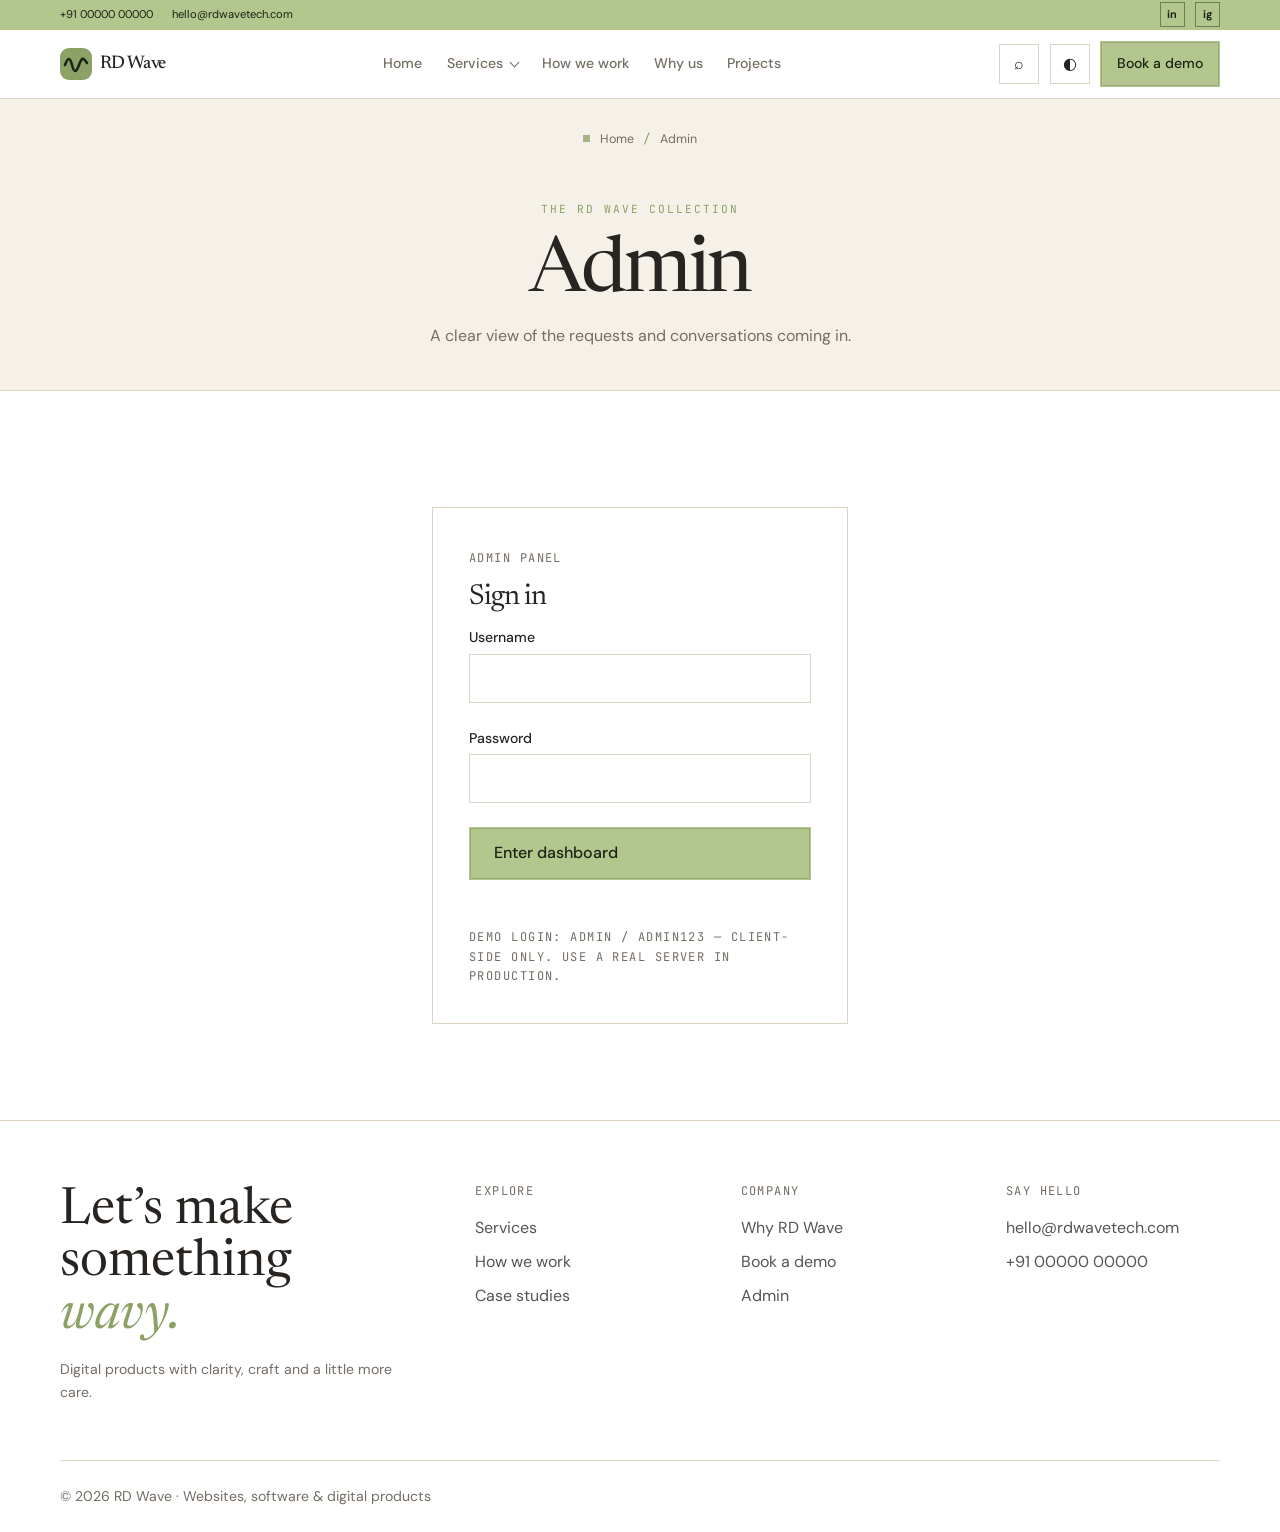
==== commit 0d86cd01: "Second push" ====
--- a/admin.html
+++ b/admin.html
@@ -2,8 +2,8 @@
 <html lang="en">
 <head>
 <meta charset="utf-8"><meta name="viewport" content="width=device-width, initial-scale=1, viewport-fit=cover">
-<meta name="description" content="RD Wave Tech administration demo.">
-<title>Admin — RD Wave Tech</title>
+<meta name="description" content="RD Wave administration demo.">
+<title>Admin — RD Wave</title>
 <link rel="preconnect" href="https://fonts.googleapis.com"><link rel="preconnect" href="https://fonts.gstatic.com" crossorigin>
 <link href="https://fonts.googleapis.com/css2?family=Newsreader:ital,opsz,wght@0,6..72,400;0,6..72,500;1,6..72,400;1,6..72,500&family=DM+Sans:wght@400;500;700&family=JetBrains+Mono:wght@400;500&family=Caveat:wght@500;700&display=swap" rel="stylesheet">
 <link rel="stylesheet" href="site.css"><script src="theme.js"></script><script src="app.js" defer></script>
--- a/site.css
+++ b/site.css
@@ -1,7 +1,7 @@
 @charset "UTF-8";
 :root{
- --bg:#fff;--bg-2:#f7f7f7;--surface:#fff;--ink:#141414;--muted:#626262;--line:#e5e5e5;--shadow-c:#00000016;--glow:#0f766e30;
- --brand:#0f766e;--brand-strong:#0b5f59;--on-brand:#fff;--kraft:#d4e8e5;--manilla:#f5f5f5;--olive:#0f766e;--sky:#14877f;--fig:#29988f;
+ --bg:#fff;--bg-2:#f7f7f7;--surface:#fff;--ink:#141414;--muted:#626262;--line:#e5e5e5;--shadow-c:#00000016;--glow:#a66b0030;
+ --brand:#a66b00;--brand-strong:#875700;--on-brand:#fff;--kraft:#f2e4c4;--manilla:#f5f5f5;--olive:#27654f;--sky:#c85a48;--fig:#8e4a37;
  --dark:#000;--on-dark:#fff;--on-light:#141414;--muted-dark:#aaa;--line-dark:#333;
  --menu-bg:#fff;--menu-ink:#171717;--menu-muted:#666;--menu-line:#dedede;--menu-hover:#f2f2f2;--faq-bg:#fff;
  --f-head:'Newsreader',serif;--f-body:'DM Sans',sans-serif;--f-mono:'JetBrains Mono',monospace;--f-hand:'Caveat',cursive;
@@ -14,7 +14,7 @@
  --ease:cubic-bezier(.16,1,.3,1);--ease-io:cubic-bezier(.76,0,.24,1);
  --t-fast:200ms;--t-med:500ms;--t-slow:1000ms;--t-page-ms:800;--t-page:calc(var(--t-page-ms)*1ms);--stagger:70ms;--dist:2.2rem;
  --z-nav:50;--z-scrim:60;--z-drawer:70;--z-modal:80;--z-veil:100;--z-bg:-1}
-:root[data-theme="dark"]{--bg:#000;--bg-2:#0d0d0d;--surface:#111;--ink:#f6f6f6;--muted:#aaa;--line:#303030;--shadow-c:#000000a0;--glow:#0f766e40;--manilla:#111;--dark:#000;--on-dark:#f6f6f6;--on-light:#f6f6f6;--muted-dark:#aaa;--line-dark:#333;--menu-bg:#191919;--menu-ink:#f6f6f6;--menu-muted:#aaa;--menu-line:#393939;--menu-hover:#2b2b2b;--faq-bg:#242424}
+:root[data-theme="dark"]{--bg:#000;--bg-2:#0d0d0d;--surface:#111;--ink:#f6f6f6;--muted:#aaa;--line:#303030;--shadow-c:#000000a0;--glow:#f2bd4e40;--manilla:#111;--dark:#000;--on-dark:#f6f6f6;--on-light:#f6f6f6;--muted-dark:#aaa;--line-dark:#333;--menu-bg:#191919;--menu-ink:#f6f6f6;--menu-muted:#aaa;--menu-line:#393939;--menu-hover:#2b2b2b;--faq-bg:#242424}
 *{box-sizing:border-box;margin:0;padding:0}
 html{scroll-behavior:smooth;scroll-padding-top:var(--nav-h)}
 :root{padding-top:env(safe-area-inset-top,0px);padding-bottom:env(safe-area-inset-bottom,0px)}
@@ -237,14 +237,11 @@
 
 /* Shared multi-page shell and theme-aware visual system */
 :root{
- --brand:#0f766e;--brand-strong:#0b5f59;--on-brand:#fff;--kraft:#d4e8e5;--olive:#0f766e;
+ --brand:#a66b00;--brand-strong:#875700;--on-brand:#fff;--kraft:#f2e4c4;--olive:#27654f;
  --wrap:88rem;--nav-h:4.25rem;--t-fast:160ms;--t-med:280ms;--t-slow:460ms;--stagger:38ms;--dist:1rem;
- --hero-bg:#fff;--hero-ink:#141414;--hero-muted:#626262;--hero-card:#ffffff;--hero-line:#0f766e55;--hero-pattern:transparent;
-}
-:root[data-theme="dark"]{
- --brand:#0f766e;--brand-strong:#0b5f59;--on-brand:#fff;--kraft:#173d39;--olive:#3eb1a6;
- --hero-bg:#000;--hero-ink:#f6f6f6;--hero-muted:#aaa;--hero-card:#111;--hero-line:#0f766e77;--hero-pattern:transparent;
-}
+ --hero-bg:#fff;--hero-ink:#141414;--hero-muted:#626262;--hero-card:#ffffff;--hero-line:#a66b0055;--hero-pattern:transparent;
+}
+
 html{scroll-behavior:smooth;scroll-padding-top:calc(var(--nav-h) + 4rem)}
 body{min-width:320px}
 body.popup-open{overflow:hidden}
@@ -410,3 +407,190 @@
  html{scroll-behavior:auto}
  .rv,.w span,.hero-card-track,.page-enter{animation:none!important;transition:none!important}
 }
+
+/* Warm editorial theme, square frames and motion */
+:root{
+ --bg:#f5f1e9;--bg-2:#eee7dc;--surface:#fff;--ink:#282421;--muted:#746d64;--line:#ddd4c7;
+ --brand:#a66b00;--brand-strong:#875700;--on-brand:#fff;--glow:#a66b0033;
+ --kraft:#f2e4c4;--manilla:#f8f0dc;--olive:#27654f;--sky:#c85a48;--fig:#8e4a37;
+ --hero-bg:#f5f1e9;--hero-ink:#282421;--hero-muted:#746d64;--hero-card:#fff;--hero-line:#a66b0055;--hero-pattern:#a66b0010;
+ --menu-bg:#fff;--menu-ink:#282421;--menu-muted:#746d64;--menu-line:#ddd4c7;--menu-hover:#f4ecd9;--faq-bg:#f5f1e9;
+ --r-sm:0;--r-md:0;--r-lg:0;--r-xl:0;--r-pill:0;
+}
+:root[data-theme="dark"]{
+ --bg:#000;--bg-2:#0d0d0d;--surface:#000;--ink:#fff;--muted:#b8b2aa;--line:#39342e;
+ --brand:#dc8768;--brand-strong:#efaa8e;--on-brand:#1a100d;--glow:#dc876840;
+ --kraft:#201613;--manilla:#111;--olive:#dc8768;--sky:#e89a7c;--fig:#a95439;
+ --dark:#000;--on-dark:#fff;--on-light:#fff;--muted-dark:#b8b2aa;--line-dark:#39342e;
+ --menu-bg:#000;--menu-ink:#fff;--menu-muted:#b8b2aa;--menu-line:#39342e;--menu-hover:#111;--faq-bg:#0d0d0d;
+ --hero-bg:#000;--hero-ink:#fff;--hero-muted:#b8b2aa;--hero-card:#000;--hero-line:#dc876877;--hero-pattern:#dc876810;
+}
+*,:before,:after{border-radius:0!important}
+.card{background:#fff;border:1px solid var(--line);box-shadow:none;transition:transform 360ms var(--ease),border-color 260ms,background-color 260ms}
+:root[data-theme="dark"] .card{background:#000}
+.stack>.card:nth-child(even),.steps4>.card:nth-child(even),.bento>.card:nth-child(even),.clist>.card:nth-child(even){background:var(--bg-2)}
+.card:hover{transform:translateY(-.2rem);border-color:var(--brand);box-shadow:none}
+.card[class*=" t"]{background:var(--brand);color:var(--on-brand);border-color:transparent}
+.card.t2,.card.t5{background:var(--kraft);color:var(--ink)}
+:root[data-theme="dark"] .card.t2,:root[data-theme="dark"] .card.t5{background:#111;color:#fff}
+.btn,.ib,.cs aside button,.hero-control-buttons button,.testimonial-controls button,.topbar-book,.social-links a{border-radius:0!important}
+.topbar{min-height:1.8rem;background:var(--brand);color:var(--on-brand);font-size:.7rem}
+.topbar-inner{min-height:1.8rem}
+.topbar-contact a,.topbar-book{color:var(--on-brand)}.topbar-contact a:hover,.topbar-book:hover{color:var(--on-brand)}
+.topbar-book{padding:.25rem .55rem;border-color:currentColor}
+.breadcrumb-frame{margin:0 0 1.25rem;padding:1.25rem clamp(1.25rem,5vw,4rem) 2.5rem;background:var(--bg-2);border-bottom:1px solid var(--line);text-align:center;animation:frame-enter 650ms var(--ease) both}
+.breadcrumbs{width:min(100%,var(--wrap));min-height:2.5rem;margin:0 auto 2.25rem;padding:.55rem 1rem;justify-content:center;flex-wrap:wrap;text-align:center}
+.breadcrumbs::before{width:.45rem;height:.45rem;background:var(--brand)}
+.breadcrumb-copy{max-width:62rem;margin:auto}.breadcrumb-eyebrow{color:var(--brand);font-family:var(--f-mono);font-size:.7rem;letter-spacing:.18em;text-transform:uppercase}
+.breadcrumb-copy h2{margin:.75rem auto .6rem;font-size:clamp(2.5rem,6vw,5rem);line-height:1.05;font-weight:400}
+.breadcrumb-copy p{color:var(--muted);font-size:var(--fs-md);animation:copy-enter 750ms 120ms var(--ease) both}
+.pagehero{padding-top:2rem}
+.btn{box-shadow:inset 0 0 0 1px color-mix(in srgb,var(--on-brand) 16%,transparent)}
+.btn:hover{box-shadow:none;transform:translateY(-2px)}
+.hero-banner .btn.ghost:hover{background:var(--hero-card)}
+.service-family,.service-item,.tblw,.band,.clay,.cta,.testimonial-panel,.hero-showcase,input,select,textarea{border-radius:0!important}
+.service-family,.service-item{background:#fff;box-shadow:none;transition:transform 320ms var(--ease),border-color 260ms,background-color 260ms}
+:root[data-theme="dark"] .service-family,:root[data-theme="dark"] .service-item{background:#000}
+.service-item:hover{transform:translateY(-4px);box-shadow:none}
+.topbar-actions .social-links a{border-color:color-mix(in srgb,var(--on-brand) 55%,transparent);color:var(--on-brand)}
+.faq-list summary::after{font-size:2rem;font-weight:300;line-height:1;transition:transform 300ms var(--ease),color 200ms}
+.faq-list details[open] summary::after{content:"−";font-size:2.35rem;transform:none}
+.faq-list details[open] p{animation:faq-enter 340ms var(--ease) both}
+.sec .rv,.service-item,.card,.btn,.tag,.band,.cta,.testimonial-panel{transition-timing-function:var(--ease)}
+.search-overlay{position:fixed;inset:0;z-index:120;display:grid;place-items:start center;padding:clamp(2rem,9vh,6rem) 1.25rem;background:#fff;color:#000;opacity:0;visibility:hidden;transform:translateY(12px);transition:opacity 220ms,visibility 220ms,transform 320ms var(--ease)}
+:root[data-theme="dark"] .search-overlay{background:#000;color:#fff}
+.search-overlay.is-open{opacity:1;visibility:visible;transform:none}
+.search-dialog{position:relative;width:min(100%,54rem);padding:clamp(1.5rem,5vw,3rem);border:1px solid currentColor;background:inherit;color:inherit}
+.search-dialog h2{margin:.7rem 0 1.5rem;font-size:clamp(2rem,5vw,3.5rem)}
+.search-close{position:absolute;top:1rem;right:1rem;border-color:currentColor;background:transparent;color:inherit;font-size:1.4rem}
+.search-field{display:flex;grid-template-columns:none;align-items:center;gap:.8rem;padding:.5rem 0;border-bottom:2px solid currentColor}
+.search-field input{width:100%;padding:.7rem 0;border:0;background:transparent;color:inherit;font-size:1.2rem;box-shadow:none}
+.search-icon{font-size:1.5rem}.search-results{display:grid;grid-template-columns:repeat(2,minmax(0,1fr));margin-top:1.3rem}
+.search-result{display:flex;justify-content:space-between;align-items:center;gap:1rem;padding:.85rem .2rem;border-bottom:1px solid color-mix(in srgb,currentColor 22%,transparent);transition:padding 220ms var(--ease),color 180ms}
+.search-result:hover{padding-left:.6rem;color:var(--brand)}.search-empty{padding:1rem 0;opacity:.7}
+body.search-open{overflow:hidden}
+@keyframes frame-enter{from{opacity:0;clip-path:inset(0 0 16%)}to{opacity:1;clip-path:inset(0)}}
+@keyframes copy-enter{from{opacity:0;transform:translateY(12px)}to{opacity:1;transform:none}}
+@keyframes faq-enter{from{opacity:0;transform:translateY(-6px)}to{opacity:1;transform:none}}
+@media(max-width:560px){.search-results{grid-template-columns:1fr}.breadcrumb-frame{padding-bottom:1.8rem}.breadcrumbs{margin-bottom:1.5rem}.breadcrumb-copy h2{font-size:2.5rem}}
+
+/* Contrast and detail refinements */
+:root[data-theme="dark"]{--fig:#e18d6d}
+.topbar-book:hover{background:var(--brand-strong);color:var(--on-brand)}
+.breadcrumbs{padding:.25rem 0;border:0;background:transparent}
+.stack>.card:nth-child(3n),.steps4>.card:nth-child(3n),.bento>.card:nth-child(3n),.clist>.card:nth-child(3n){position:relative}
+.stack>.card:nth-child(3n)::after,.steps4>.card:nth-child(3n)::after,.bento>.card:nth-child(3n)::after,.clist>.card:nth-child(3n)::after{content:"";position:absolute;inset:.45rem;border:1px solid color-mix(in srgb,currentColor 24%,transparent);pointer-events:none;transition:inset 300ms var(--ease),border-color 250ms}
+.stack>.card:nth-child(3n):hover::after,.steps4>.card:nth-child(3n):hover::after,.bento>.card:nth-child(3n):hover::after,.clist>.card:nth-child(3n):hover::after{inset:.7rem;border-color:var(--brand)}
+.card.t6{color:var(--on-brand)}
+.btn,.ib,.hero-control-buttons button,.testimonial-controls button,.cs aside button,.social-links a{transition:transform 260ms var(--ease),color 180ms,border-color 180ms,background-color 180ms}
+.ib:hover,.hero-control-buttons button:hover,.testimonial-controls button:hover{transform:translateY(-2px)}
+input:hover,select:hover,textarea:hover{border-color:var(--brand)}
+details summary{transition:color 180ms}details summary:hover{color:var(--brand)}
+
+/* Warm card set: each repeated grid cycles through ten readable colors */
+:root{
+ --card-ink:#211711;--counter:#f1bf91;
+ --tone-1:#e6b49a;--tone-2:#e9d17f;--tone-3:#b9c9a7;--tone-4:#e7b6b0;--tone-5:#e8a868;
+ --tone-6:#c5c47e;--tone-7:#d38b6c;--tone-8:#e1c09a;--tone-9:#cc9ba6;--tone-10:#aebe9b;
+}
+:root[data-theme="dark"]{
+ --card-ink:#fff;--counter:#f3c9a7;
+ --tone-1:#713d2b;--tone-2:#735716;--tone-3:#3e5939;--tone-4:#713d42;--tone-5:#80491f;
+ --tone-6:#5c5c2b;--tone-7:#6f382a;--tone-8:#654d30;--tone-9:#653c49;--tone-10:#405239;
+}
+.card.t1{background:var(--tone-1);color:var(--card-ink)}.card.t2{background:var(--tone-2);color:var(--card-ink)}
+.card.t3{background:var(--tone-3);color:var(--card-ink)}.card.t4{background:var(--tone-4);color:var(--card-ink)}
+.card.t5{background:var(--tone-5);color:var(--card-ink)}.card.t6{background:var(--tone-6);color:var(--card-ink)}
+.card.t7{background:var(--tone-7);color:var(--card-ink)}.card.t8{background:var(--tone-8);color:var(--card-ink)}
+.card.t9{background:var(--tone-9);color:var(--card-ink)}.card.t10{background:var(--tone-10);color:var(--card-ink)}
+.card.t1 p,.card.t2 p,.card.t3 p,.card.t4 p,.card.t5 p,.card.t6 p,.card.t7 p,.card.t8 p,.card.t9 p,.card.t10 p,
+.card.t1 .mono,.card.t2 .mono,.card.t3 .mono,.card.t4 .mono,.card.t5 .mono,.card.t6 .mono,.card.t7 .mono,.card.t8 .mono,.card.t9 .mono,.card.t10 .mono{color:inherit;opacity:.86}
+.stats b{color:var(--counter)}
+.service-items .service-item:nth-child(10n+1){background:var(--tone-1);color:var(--card-ink)}
+.service-items .service-item:nth-child(10n+2){background:var(--tone-2);color:var(--card-ink)}
+.service-items .service-item:nth-child(10n+3){background:var(--tone-3);color:var(--card-ink)}
+.service-items .service-item:nth-child(10n+4){background:var(--tone-4);color:var(--card-ink)}
+.service-items .service-item:nth-child(10n+5){background:var(--tone-5);color:var(--card-ink)}
+.service-items .service-item:nth-child(10n+6){background:var(--tone-6);color:var(--card-ink)}
+.service-items .service-item:nth-child(10n+7){background:var(--tone-7);color:var(--card-ink)}
+.service-items .service-item:nth-child(10n+8){background:var(--tone-8);color:var(--card-ink)}
+.service-items .service-item:nth-child(10n+9){background:var(--tone-9);color:var(--card-ink)}
+.service-items .service-item:nth-child(10n+10){background:var(--tone-10);color:var(--card-ink)}
+.service-item p,.service-item .mono,.service-item h3,.service-item a{color:inherit}.service-item p{opacity:.84}.service-item a{text-decoration:underline;text-underline-offset:.2em}
+
+/* Align the mega-menu to the Services trigger and tighten each row */
+#services-menu{left:var(--services-menu-x,50%);right:auto;top:calc(100% + .35rem);width:min(54rem,calc(100vw - 2rem));padding:.85rem 1rem;gap:1rem;transform:translate(-50%,.45rem)}
+#services-menu.open{transform:translate(-50%,0)}
+.service-menu-groups{gap:0;padding-right:.8rem}
+.service-menu-groups button{min-height:1.85rem;padding:.35rem .5rem;line-height:1.2}
+.service-menu-items{gap:0 .7rem;padding:.3rem 0}
+.service-menu-items a{padding:.3rem .45rem;line-height:1.2}
+.service-menu-footer{padding-top:.45rem}
+.service-menu-heading{padding-bottom:.45rem}
+
+/* Scroll reveals arrive from alternating directions within each section */
+.rv{transform:translate3d(var(--rv-x,0),var(--rv-y,14px),0) scale(.985);transition:opacity 520ms var(--ease),transform 680ms var(--ease),filter 520ms var(--ease)}
+.rv.in{transform:none}
+@media(prefers-reduced-motion:reduce){.rv{transform:none!important;filter:none!important;transition:none!important}}
+
+/* Three-color RD Wave palette: amber, leaf green and coral */
+:root{
+ --brand:#a66b00;--brand-strong:#875700;--on-brand:#fff;--glow:#a66b0033;
+ --kraft:#f2e4c4;--manilla:#f8f0dc;--olive:#27654f;--sky:#c85a48;--fig:#8e4a37;
+ --hero-line:#a66b0055;--menu-hover:#f4ecd9;
+ --tone-1:#f2c66d;--tone-2:#9ebfa3;--tone-3:#e8a096;--tone-4:#ddaf4b;--tone-5:#b8ccb0;
+ --tone-6:#f0b29c;--tone-7:#e2bc72;--tone-8:#acbe9b;--tone-9:#e5a49c;--tone-10:#e8c37f;
+ --card-ink:#24190c;--counter:#ffd78f;
+}
+:root[data-theme="dark"]{
+ --brand:#f2bd4e;--brand-strong:#ffd77d;--on-brand:#211704;--glow:#f2bd4e40;
+ --kraft:#332a18;--manilla:#201c12;--olive:#8ec8a6;--sky:#f18b77;--fig:#eea07d;
+ --hero-line:#f2bd4e77;--menu-hover:#17140d;
+ --tone-1:#73521c;--tone-2:#315443;--tone-3:#743e38;--tone-4:#775512;--tone-5:#3e5c45;
+ --tone-6:#774637;--tone-7:#654719;--tone-8:#3d5140;--tone-9:#684039;--tone-10:#755922;
+ --card-ink:#fff;--counter:#ffdb9f;
+}
+.t1{background:var(--tone-1);color:var(--card-ink)}.t2{background:var(--tone-2);color:var(--card-ink)}.t3{background:var(--tone-3);color:var(--card-ink)}
+.t4{background:var(--tone-4);color:var(--card-ink)}.t5{background:var(--tone-5);color:var(--card-ink)}.t6{background:var(--tone-6);color:var(--card-ink)}
+.t7{background:var(--tone-7);color:var(--card-ink)}.t8{background:var(--tone-8);color:var(--card-ink)}.t9{background:var(--tone-9);color:var(--card-ink)}.t10{background:var(--tone-10);color:var(--card-ink)}
+.service-menu-items{row-gap:.15rem;padding-block:.45rem}
+.service-menu-items a{padding:.48rem .45rem .56rem}
+.service-menu-groups button{padding:.42rem .5rem .5rem}
+.service-menu-footer{padding-top:.6rem}
+.tq blockquote::after,.tgrid q::before,.tgrid q::after{color:var(--brand);font-family:var(--f-head);font-size:1.2em;line-height:0}
+.tq blockquote::after{content:" ”";white-space:nowrap}
+.tgrid q::before{content:"“";margin-right:.08em}.tgrid q::after{content:"”";margin-left:.08em}
+
+/* Final brand and consistent card finish */
+:root{--brand:#8ca165;--brand-text:#8ca165;--brand-fill:#b3c68e;--brand-strong:#71834c;--on-brand:#1b2412;--glow:#b3c68e55;--hero-bg:#fff;--hero-pattern:transparent;--hero-line:#b3c68e66}
+:root[data-theme="dark"]{--brand:#b3c68e;--brand-text:#b3c68e;--brand-fill:#b3c68e;--brand-strong:#c4d5a4;--on-brand:#1b2412;--glow:#b3c68e66;--hero-bg:#000;--hero-pattern:transparent;--hero-line:#b3c68e88}
+.card,.service-item{border:1px solid var(--line)!important}
+.card[class*=" t"]{border-color:var(--line)!important}
+.stack>.card:nth-child(3n)::after,.steps4>.card:nth-child(3n)::after,.bento>.card:nth-child(3n)::after,.clist>.card:nth-child(3n)::after{content:none!important}
+.card.t1{background:var(--brand-fill)!important;color:var(--on-brand)}
+.card.t1 p,.card.t1 .mono{color:inherit}
+.tq blockquote::before{content:"\201C";display:block;font-size:3rem;line-height:1;margin:0 0 .35rem}
+.tq blockquote::after{content:"\201D";display:inline-block;line-height:1;font-size:1.12em;margin-left:.12em;vertical-align:-.08em}
+.tgrid q::before{content:"\201C"}.tgrid q::after{content:"\201D"}
+em,.hand,.breadcrumb-eyebrow,.breadcrumbs .crumb-separator,.service-menu-items a:hover,.service-menu-items a.active,.back:hover,footer a:hover{color:var(--brand-text)}
+.btn:not(.ghost):not(.dark),.clay,.topbar,.veil.b,.ok,.chips span:hover,.hero-banner .btn:not(.ghost),.card.t1{background:var(--brand-fill);color:var(--on-brand)}
+.hero-banner{background:#fff}
+:root[data-theme="dark"] .hero-banner{background:#000}
+:root{--bg:#fff;--bg-2:#f5f1e9;--surface:#fff;--faq-bg:#f5f1e9}
+:root[data-theme="dark"]{--bg:#000;--bg-2:#0d0d0d;--surface:#000;--faq-bg:#0d0d0d}
+.site-header,.site-header nav{background:#fff!important}
+.topbar{background:var(--brand-fill)!important;color:var(--on-brand);border-bottom:1px solid var(--brand-fill)}
+.topbar-contact a,.topbar-book,.topbar-actions .social-links a{color:var(--on-brand)}
+.topbar-actions .social-links a{border-color:color-mix(in srgb,var(--on-brand) 45%,transparent)}
+#main>.sec:nth-of-type(odd){background:var(--bg)}
+#main>.sec:nth-of-type(even){background:var(--bg-2)}
+:root[data-theme="dark"] .site-header,:root[data-theme="dark"] .site-header nav{background:#000!important}
+:root[data-theme="dark"] .topbar{background:var(--brand-fill)!important;color:var(--on-brand);border-color:var(--brand-fill)}
+:root[data-theme="dark"] .topbar-contact a,:root[data-theme="dark"] .topbar-book,:root[data-theme="dark"] .topbar-actions .social-links a{color:var(--on-brand)}
+:root[data-theme="dark"] .topbar-actions .social-links a{border-color:color-mix(in srgb,var(--on-brand) 45%,transparent)}
+:root[data-theme="dark"] .timeline-band{background:#8ca165;color:#1b2412}
+:root[data-theme="dark"] .timeline-band .mono,:root[data-theme="dark"] .timeline-band p,:root[data-theme="dark"] .timeline-band em,:root[data-theme="dark"] .timeline-band .stats b{color:#1b2412}
+:root[data-theme="dark"] .timeline-band .tag{background:transparent;border-color:#1b2412;color:#1b2412}
+:root[data-theme="dark"] .timeline-band .tag::before{background:#1b2412}
+:root,:root[data-theme="dark"]{--counter:#b3c68e}
+.stats b{color:var(--counter)}
